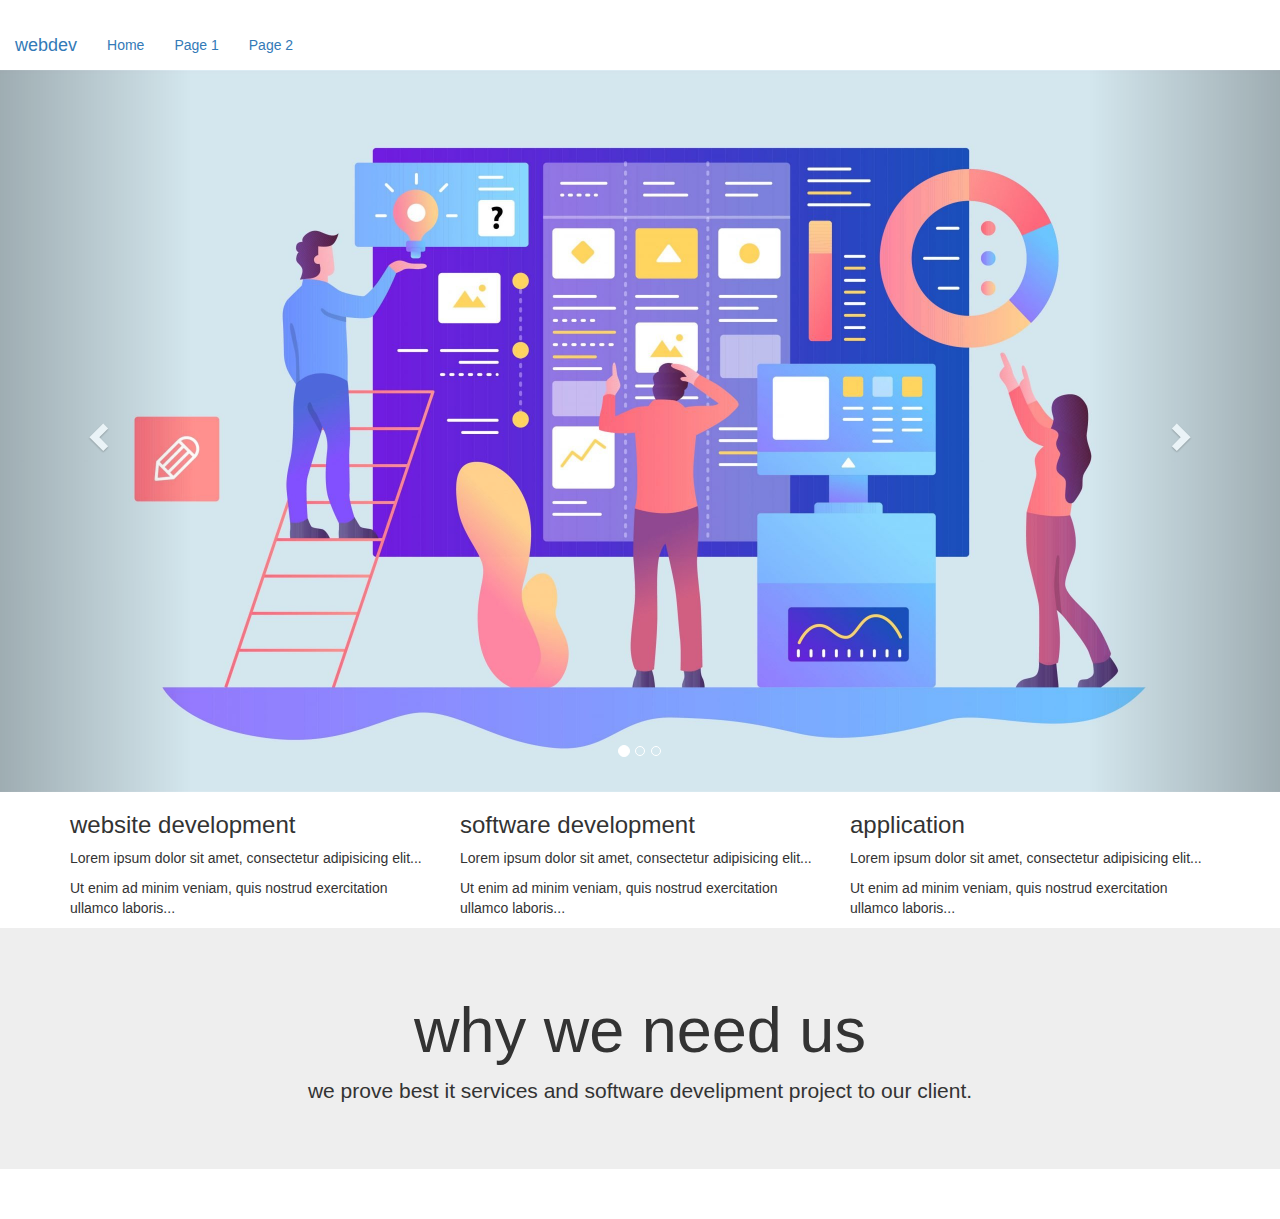
==== p.html @ df79aad8 "Add files via upload" ====
<!DOCTYPE html>
<html>
  <head>
     <meta charset="UTF-8">
    <meta name="view port" content="width=device-width,initial-scale=1">
    <link rel="stylesheet" href="Untitled-1.css">
    <link rel="stylesheet" href="https://maxcdn.bootstrapcdn.com/bootstrap/3.4.1/css/bootstrap.min.css">
    <script src="https://ajax.googleapis.com/ajax/libs/jquery/3.5.1/jquery.min.js"></script>
  <script src="https://maxcdn.bootstrapcdn.com/bootstrap/3.4.1/js/bootstrap.min.js"></script>
</head>
    <body>
      <navbar class="navbar nav-inverse">
        <div class="container-fluid">
          <div class="navbar-header">
               <a class="navbar-brand" href="#">webdev</a>
             <ul class="nav navbar-nav">
              <li class="active"><a href="#">Home</a></li>
              <li><a href="#">Page 1</a></li>
              <li><a href="#">Page 2</a></li>
        </ul>
      </div>
      </div>
        

        <div id="myCarousel" class="carousel slide" data-ride="carousel">
          <ol class="carousel-indicators">
            <li data-target="#myCarousel" data-slide-to="0" class="active"></li>
            <li data-target="#myCarousel" data-slide-to="1"></li>
            <li data-target="#myCarousel" data-slide-to="2"></li>
          </ol>
      
          <div class="carousel-inner">
            <div class="item active">
              <img src="./image-scaled.jpg" alt="Los Angeles">
            </div>
        
            <div class="item">
              <img src="./methodology.png" alt="Chicago">
            </div>
        
            <div class="item">
              <img src="./methodology.png" alt="New York">
            </div>
          </div>
        
          <a class="left carousel-control" href="#myCarousel" data-slide="prev">
            <span class="glyphicon glyphicon-chevron-left"></span>
            <span class="sr-only">Previous</span>
          </a>
          <a class="right carousel-control" href="#myCarousel" data-slide="next">
            <span class="glyphicon glyphicon-chevron-right"></span>
            <span class="sr-only">Next</span>
          </a>
        </div>
        
        
        
        <div class="container">
            <div class="row">
            <div class="col-sm-4">
              <h3>website development</h3>
                <p>Lorem ipsum dolor sit amet, consectetur adipisicing elit...</p>
                <p>Ut enim ad minim veniam, quis nostrud exercitation ullamco laboris...</p>
            </div>
            <div class="col-sm-4">
                <h3>software development</h3>
                <p>Lorem ipsum dolor sit amet, consectetur adipisicing elit...</p>
                <p>Ut enim ad minim veniam, quis nostrud exercitation ullamco laboris...</p>
              </div>
              <div class="col-sm-4">
                <h3>application</h3>
                <p>Lorem ipsum dolor sit amet, consectetur adipisicing elit...</p>
                <p>Ut enim ad minim veniam, quis nostrud exercitation ullamco laboris...</p>
              </div>
            </div>
        </div>
        </div>
        <div class="jumbotron">
          <h1>why we need us</h1>
          <p>we prove best it services and software develipment project to our client.</p>
        </div>


    </body>
</html>
---- Untitled-1.css ----
.jumbotron h1{
  color: darkblue;
  text-align: center;
}
.jumbotron p{
  text-align: center;
}
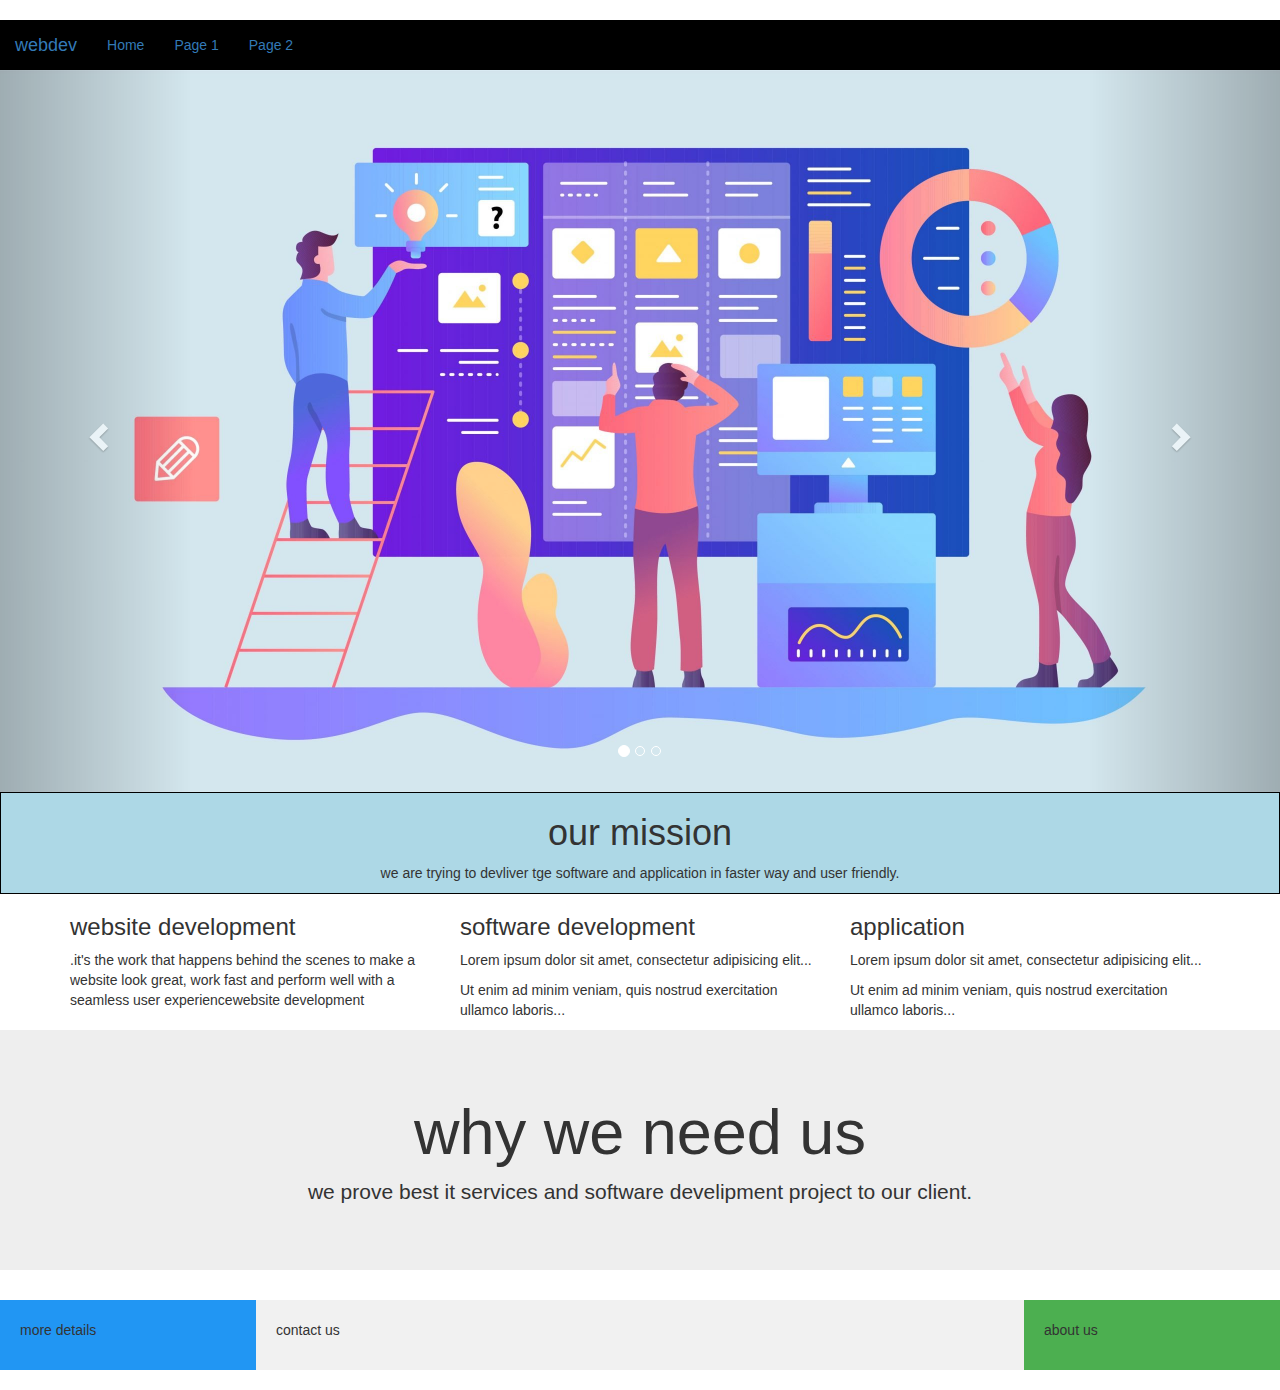
==== commit 56c7378c: "Add files via upload" ====
--- a/p.html
+++ b/p.html
@@ -7,6 +7,15 @@
     <link rel="stylesheet" href="https://maxcdn.bootstrapcdn.com/bootstrap/3.4.1/css/bootstrap.min.css">
     <script src="https://ajax.googleapis.com/ajax/libs/jquery/3.5.1/jquery.min.js"></script>
   <script src="https://maxcdn.bootstrapcdn.com/bootstrap/3.4.1/js/bootstrap.min.js"></script>
+  <style>
+   @media screen and(max-width:800px)
+  {
+    .left,.main,.right{
+      width:100%;
+    }
+  } 
+  </style>
+  
 </head>
     <body>
       <navbar class="navbar nav-inverse">
@@ -52,6 +61,10 @@
             <span class="sr-only">Next</span>
           </a>
         </div>
+        <section>
+          <h1>our mission</h1>
+          <p>we are trying to devliver tge software and application in faster way and user friendly.</p>
+        </section>
         
         
         
@@ -59,8 +72,7 @@
             <div class="row">
             <div class="col-sm-4">
               <h3>website development</h3>
-                <p>Lorem ipsum dolor sit amet, consectetur adipisicing elit...</p>
-                <p>Ut enim ad minim veniam, quis nostrud exercitation ullamco laboris...</p>
+                <p>.it's the work that happens behind the scenes to make a website look great, work fast and perform well with a seamless user experiencewebsite development</p>
             </div>
             <div class="col-sm-4">
                 <h3>software development</h3>
@@ -79,7 +91,13 @@
           <h1>why we need us</h1>
           <p>we prove best it services and software develipment project to our client.</p>
         </div>
-
-
+        <div class="left">
+          <p>more details</p>
+        </div>
+        <div class="main">
+          <p>contact us</p>
+        </div>
+        <div class="right">
+          <p>about us</p>
     </body>
 </html>--- a/Untitled-1.css
+++ b/Untitled-1.css
@@ -4,4 +4,35 @@
 }
 .jumbotron p{
   text-align: center;
-}+}
+.container-fluid
+{
+  background-color: black;
+}
+section{
+  border: 1px solid black;
+  background-color:lightblue;
+  text-align: center;
+}
+.left {
+  background-color:#2196F3;
+  padding:20px;
+  float:left;
+  width:20%; /* The width is 20%, by default */
+}
+
+.main {
+  background-color:#f1f1f1;
+  padding:20px;
+  float:left;
+  width:60%; /* The width is 60%, by default */
+}
+
+.right {
+  background-color:#4CAF50;
+  padding:20px;
+  float:left;
+  width:20%; /* The width is 20%, by default */
+}
+
+  